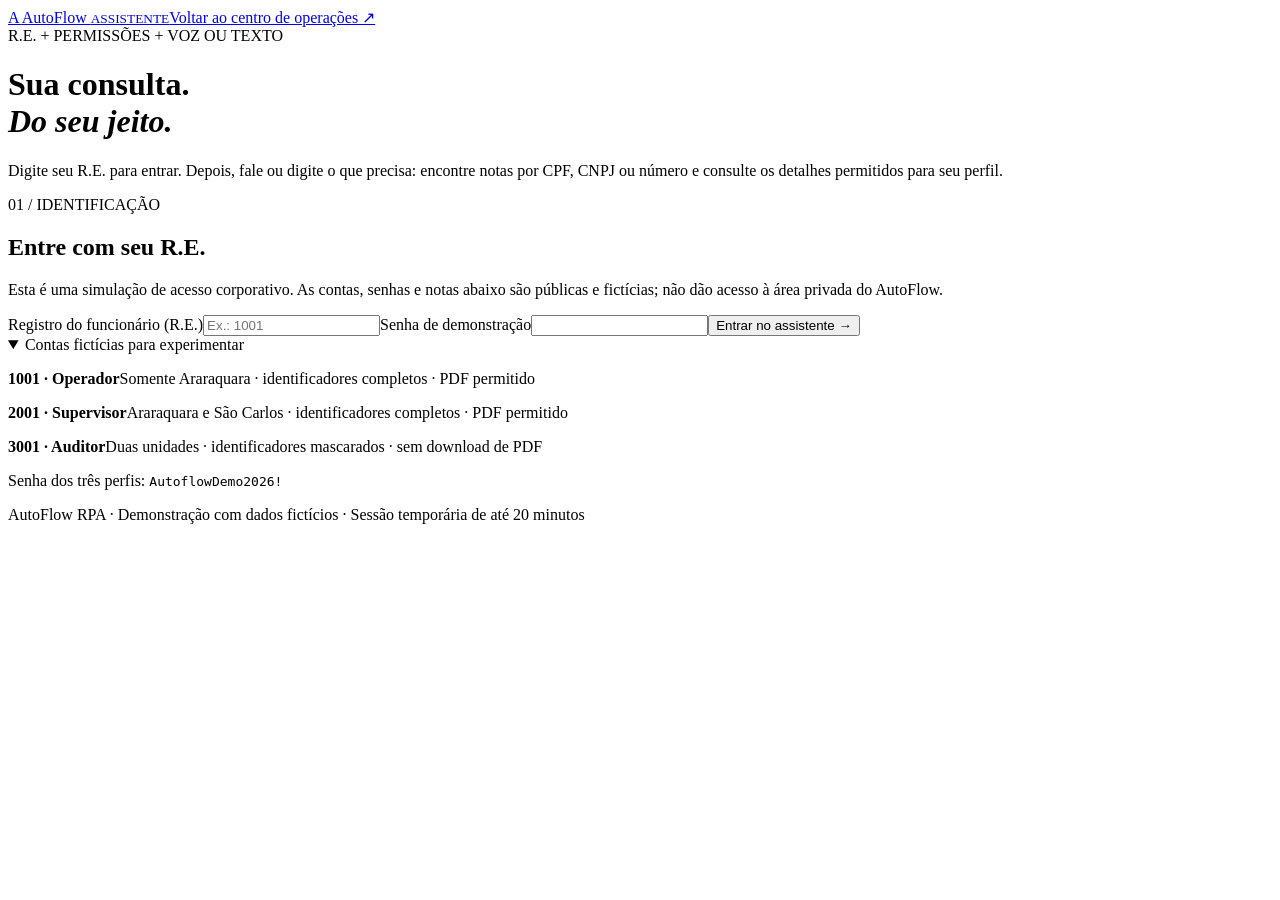
==== backend/app/static/assistant.html @ b95e68fb "Adiciona assistente demonstrativo com R.E., voz, texto e controle de acesso" ====
<!doctype html><html lang="pt-BR"><head><meta charset="utf-8"><meta name="viewport" content="width=device-width,initial-scale=1"><title>Assistente por voz e texto · AutoFlow</title><link rel="stylesheet" href="/assets/assistant.css?v=1"><script src="/assets/assistant.js?v=1" defer></script></head><body>
<header><a class="brand" href="/">A <span>AutoFlow <small>ASSISTENTE</small></span></a><a href="/">Voltar ao centro de operações ↗</a></header>
<main><div class="intro"><span class="eyebrow">R.E. + PERMISSÕES + VOZ OU TEXTO</span><h1>Sua consulta.<br><em>Do seu jeito.</em></h1><p>Digite seu R.E. para entrar. Depois, fale ou digite o que precisa: encontre notas por CPF, CNPJ ou número e consulte os detalhes permitidos para seu perfil.</p></div>
<section id="login-panel" class="panel"><span class="eyebrow">01 / IDENTIFICAÇÃO</span><h2>Entre com seu R.E.</h2><p>Esta é uma simulação de acesso corporativo. As contas, senhas e notas abaixo são públicas e fictícias; não dão acesso à área privada do AutoFlow.</p><form id="employee-login"><label for="employee-re">Registro do funcionário (R.E.)</label><input id="employee-re" name="re" inputmode="numeric" pattern="[0-9]{4}" maxlength="4" required autocomplete="username" placeholder="Ex.: 1001"><label for="employee-password">Senha de demonstração</label><input id="employee-password" name="password" type="password" maxlength="128" required autocomplete="current-password"><button class="primary" type="submit">Entrar no assistente →</button></form><details open><summary>Contas fictícias para experimentar</summary><div class="demo-profiles"><p><strong>1001 · Operador</strong><span>Somente Araraquara · identificadores completos · PDF permitido</span></p><p><strong>2001 · Supervisor</strong><span>Araraquara e São Carlos · identificadores completos · PDF permitido</span></p><p><strong>3001 · Auditor</strong><span>Duas unidades · identificadores mascarados · sem download de PDF</span></p></div><p>Senha dos três perfis: <code>AutoflowDemo2026!</code></p></details></section>
<section id="assistant-panel" hidden><div class="profile-bar"><div><span class="eyebrow">SESSÃO DEMONSTRATIVA AUTENTICADA</span><h2 id="employee-name"></h2><p id="employee-access"></p></div><button type="button" class="secondary" id="employee-logout">Sair</button></div>
<div class="panel command-panel"><span class="eyebrow">02 / FALE OU DIGITE</span><h2>Qual nota você quer consultar?</h2><form id="command-form"><label for="employee-command">Seu comando</label><div class="command-input"><input id="employee-command" maxlength="240" required placeholder="Busque as notas do CPF 00000000001" autocomplete="off"><button type="button" id="voice-start" class="mic" aria-label="Falar comando" aria-pressed="false">◉ Falar</button></div><div class="command-actions"><button class="primary" type="submit">Consultar →</button><button type="button" class="secondary" id="voice-stop" hidden>Parar microfone</button><button type="button" class="secondary" id="show-history">Meu histórico</button></div></form><p id="voice-status" class="note" role="status">A digitação fica disponível mesmo quando o microfone não é compatível.</p><p class="note">O reconhecimento de voz depende do navegador e pode enviar o áudio ao serviço de transcrição dele. Use apenas os dados fictícios desta demonstração. O AutoFlow recebe o texto transcrito, não armazena gravações.</p><div class="examples" role="group" aria-label="Exemplos de comandos"><button type="button" data-command="Busque notas do CPF 00000000001">Notas por CPF fictício</button><button type="button" data-command="Busque notas do CNPJ 12345678000195">Notas por CNPJ fictício</button><button type="button" data-command="Listar minhas notas">Listar minhas notas</button></div><p class="note">Também pode falar ou digitar: “abrir a primeira”, “abrir a segunda”, “qual o valor”, “mostrar histórico”, “baixar PDF” ou “sair”. Dite identificadores dígito por dígito.</p></div>
<p id="assistant-answer" class="answer" aria-live="polite"></p><div id="document-results" class="results"></div>
<section id="document-detail" class="panel" hidden><div class="detail-heading"><div><span class="eyebrow">DOCUMENTO AUTORIZADO</span><h2 id="document-title"></h2></div><button type="button" class="secondary" id="download-pdf">Baixar PDF fictício ↓</button></div><dl id="document-fields"></dl><div id="document-items"></div><p class="note">Documento fictício de demonstração, sem valor fiscal. Os campos e o download obedecem ao perfil da sessão.</p></section>
<section id="employee-history" class="panel" hidden><span class="eyebrow">AUDITORIA DA SESSÃO</span><h2>Suas consultas e acessos.</h2><div id="employee-events"></div></section></section>
<p id="employee-message" class="message" role="status" aria-live="polite"></p></main><footer>AutoFlow RPA · Demonstração com dados fictícios · Sessão temporária de até 20 minutos</footer></body></html>
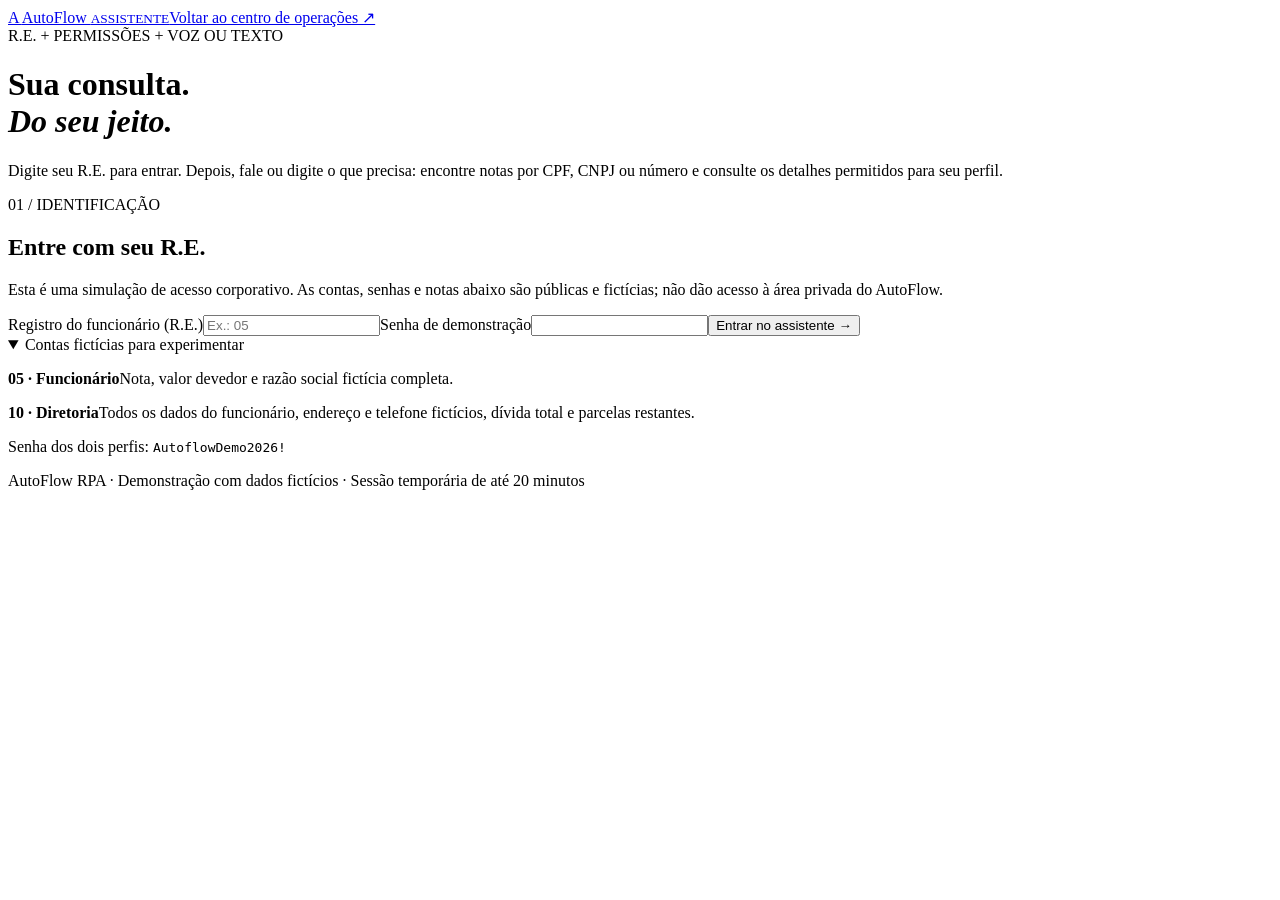
==== commit 13ef78b9: "Define perfis 05 e 10 com campos de cobrança autorizados" ====
--- a/backend/app/static/assistant.html
+++ b/backend/app/static/assistant.html
@@ -1,7 +1,7 @@
-<!doctype html><html lang="pt-BR"><head><meta charset="utf-8"><meta name="viewport" content="width=device-width,initial-scale=1"><title>Assistente por voz e texto · AutoFlow</title><link rel="stylesheet" href="/assets/assistant.css?v=1"><script src="/assets/assistant.js?v=1" defer></script></head><body>
+<!doctype html><html lang="pt-BR"><head><meta charset="utf-8"><meta name="viewport" content="width=device-width,initial-scale=1"><title>Assistente por voz e texto · AutoFlow</title><link rel="stylesheet" href="/assets/assistant.css?v=2"><script src="/assets/assistant.js?v=2" defer></script></head><body>
 <header><a class="brand" href="/">A <span>AutoFlow <small>ASSISTENTE</small></span></a><a href="/">Voltar ao centro de operações ↗</a></header>
 <main><div class="intro"><span class="eyebrow">R.E. + PERMISSÕES + VOZ OU TEXTO</span><h1>Sua consulta.<br><em>Do seu jeito.</em></h1><p>Digite seu R.E. para entrar. Depois, fale ou digite o que precisa: encontre notas por CPF, CNPJ ou número e consulte os detalhes permitidos para seu perfil.</p></div>
-<section id="login-panel" class="panel"><span class="eyebrow">01 / IDENTIFICAÇÃO</span><h2>Entre com seu R.E.</h2><p>Esta é uma simulação de acesso corporativo. As contas, senhas e notas abaixo são públicas e fictícias; não dão acesso à área privada do AutoFlow.</p><form id="employee-login"><label for="employee-re">Registro do funcionário (R.E.)</label><input id="employee-re" name="re" inputmode="numeric" pattern="[0-9]{4}" maxlength="4" required autocomplete="username" placeholder="Ex.: 1001"><label for="employee-password">Senha de demonstração</label><input id="employee-password" name="password" type="password" maxlength="128" required autocomplete="current-password"><button class="primary" type="submit">Entrar no assistente →</button></form><details open><summary>Contas fictícias para experimentar</summary><div class="demo-profiles"><p><strong>1001 · Operador</strong><span>Somente Araraquara · identificadores completos · PDF permitido</span></p><p><strong>2001 · Supervisor</strong><span>Araraquara e São Carlos · identificadores completos · PDF permitido</span></p><p><strong>3001 · Auditor</strong><span>Duas unidades · identificadores mascarados · sem download de PDF</span></p></div><p>Senha dos três perfis: <code>AutoflowDemo2026!</code></p></details></section>
+<section id="login-panel" class="panel"><span class="eyebrow">01 / IDENTIFICAÇÃO</span><h2>Entre com seu R.E.</h2><p>Esta é uma simulação de acesso corporativo. As contas, senhas e notas abaixo são públicas e fictícias; não dão acesso à área privada do AutoFlow.</p><form id="employee-login"><label for="employee-re">Registro do funcionário (R.E.)</label><input id="employee-re" name="re" inputmode="numeric" pattern="[0-9]{2}" maxlength="2" required autocomplete="username" placeholder="Ex.: 05"><label for="employee-password">Senha de demonstração</label><input id="employee-password" name="password" type="password" maxlength="128" required autocomplete="current-password"><button class="primary" type="submit">Entrar no assistente →</button></form><details open><summary>Contas fictícias para experimentar</summary><div class="demo-profiles"><p><strong>05 · Funcionário</strong><span>Nota, valor devedor e razão social fictícia completa.</span></p><p><strong>10 · Diretoria</strong><span>Todos os dados do funcionário, endereço e telefone fictícios, dívida total e parcelas restantes.</span></p></div><p>Senha dos dois perfis: <code>AutoflowDemo2026!</code></p></details></section>
 <section id="assistant-panel" hidden><div class="profile-bar"><div><span class="eyebrow">SESSÃO DEMONSTRATIVA AUTENTICADA</span><h2 id="employee-name"></h2><p id="employee-access"></p></div><button type="button" class="secondary" id="employee-logout">Sair</button></div>
 <div class="panel command-panel"><span class="eyebrow">02 / FALE OU DIGITE</span><h2>Qual nota você quer consultar?</h2><form id="command-form"><label for="employee-command">Seu comando</label><div class="command-input"><input id="employee-command" maxlength="240" required placeholder="Busque as notas do CPF 00000000001" autocomplete="off"><button type="button" id="voice-start" class="mic" aria-label="Falar comando" aria-pressed="false">◉ Falar</button></div><div class="command-actions"><button class="primary" type="submit">Consultar →</button><button type="button" class="secondary" id="voice-stop" hidden>Parar microfone</button><button type="button" class="secondary" id="show-history">Meu histórico</button></div></form><p id="voice-status" class="note" role="status">A digitação fica disponível mesmo quando o microfone não é compatível.</p><p class="note">O reconhecimento de voz depende do navegador e pode enviar o áudio ao serviço de transcrição dele. Use apenas os dados fictícios desta demonstração. O AutoFlow recebe o texto transcrito, não armazena gravações.</p><div class="examples" role="group" aria-label="Exemplos de comandos"><button type="button" data-command="Busque notas do CPF 00000000001">Notas por CPF fictício</button><button type="button" data-command="Busque notas do CNPJ 12345678000195">Notas por CNPJ fictício</button><button type="button" data-command="Listar minhas notas">Listar minhas notas</button></div><p class="note">Também pode falar ou digitar: “abrir a primeira”, “abrir a segunda”, “qual o valor”, “mostrar histórico”, “baixar PDF” ou “sair”. Dite identificadores dígito por dígito.</p></div>
 <p id="assistant-answer" class="answer" aria-live="polite"></p><div id="document-results" class="results"></div>
